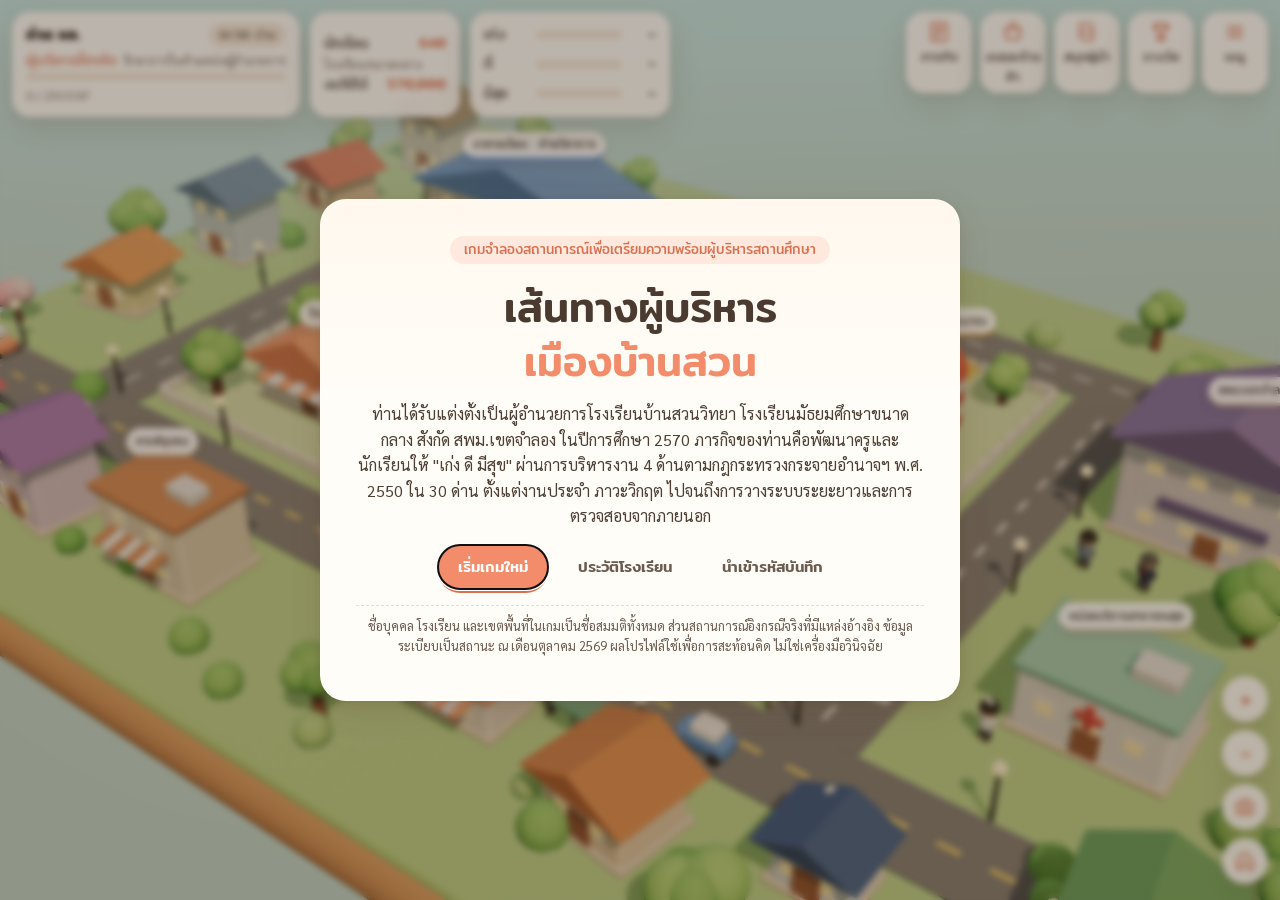
==== docs/index.html @ a123bcfb "level 20 - 40" ====
<!doctype html>
<html lang="th">
<head>
<meta charset="utf-8">
<meta name="viewport" content="width=device-width, initial-scale=1, viewport-fit=cover">
<title>เส้นทางผู้บริหาร เมืองบ้านสวน</title>
<meta name="description" content="เกมเตรียมความพร้อมผู้บริหารสถานศึกษามัธยมศึกษาไทย 20 ด่าน ในเมือง 3 มิติ">
<link rel="icon" href="data:image/svg+xml,%3Csvg xmlns='http://www.w3.org/2000/svg' viewBox='0 0 64 64'%3E%3Crect x='6' y='22' width='52' height='34' rx='8' fill='%23F4E6CF'/%3E%3Cpath d='M4 26 32 6l28 20z' fill='%23E08A5B'/%3E%3Crect x='26' y='38' width='12' height='18' rx='3' fill='%235B8DD6'/%3E%3C/svg%3E">
<link rel="preconnect" href="https://fonts.googleapis.com">
<link rel="preconnect" href="https://fonts.gstatic.com" crossorigin>
<link href="https://fonts.googleapis.com/css2?family=Mitr:wght@400;500;600&family=Sarabun:wght@400;500;600;700&display=swap" rel="stylesheet">
<link rel="stylesheet" href="css/style.css">
<script type="importmap">{ "imports": { "three": "./vendor/three.module.min.js" } }</script>
</head>
<body>
<div id="world" aria-label="เมืองบ้านสวน ภาพ 3 มิติ"></div>
<div id="labels" aria-hidden="false"></div>

<header id="hud">
  <div class="hud-card who">
    <div class="who-top"><b id="hud-name">ท่าน ผอ.</b><span class="chip" id="hud-progress">0/20 ด่าน</span></div>
    <div class="rank"><span id="hud-rank">ผู้บริหารฝึกหัด</span> <small id="hud-rank-sub"></small></div>
    <div class="exp"><div class="bar"><i id="hud-exp-bar"></i></div><small id="hud-exp">0 EXP</small></div>
  </div>
  <button class="hud-card fin" id="hud-fin" data-act="finance" data-arg="overview" title="งบประมาณโรงเรียน">
    <div class="fin-row"><span>นักเรียน</span><b id="hud-students">–</b></div>
    <div class="fin-row"><span id="hud-size">–</span></div>
    <div class="fin-row"><span>งบใช้ได้</span><b id="hud-money">–</b></div>
    <span class="crisis-tag" id="hud-crisis" hidden>ภาวะวิกฤต</span>
  </button>
  <div class="hud-card meters" title="ตัวชี้วัดในเกม ไม่ใช่การวัดจริง">
    <div class="meter" id="m-keng"><span>เก่ง</span><div class="bar"><i></i></div><b>–</b></div>
    <div class="meter" id="m-dee"><span>ดี</span><div class="bar"><i></i></div><b>–</b></div>
    <div class="meter" id="m-suk"><span>มีสุข</span><div class="bar"><i></i></div><b>–</b></div>
  </div>
</header>

<nav id="dock" aria-label="เมนูหลัก">
  <button data-act="board"><svg viewBox="0 0 24 24"><path d="M6 3h12a2 2 0 0 1 2 2v14a2 2 0 0 1-2 2H6a2 2 0 0 1-2-2V5a2 2 0 0 1 2-2Zm2 5h8M8 12h8M8 16h5"/></svg><span>ภารกิจ</span></button>
  <button data-act="finance" data-arg="shop"><svg viewBox="0 0 24 24"><path d="M4 9h16l-1.5 10h-13ZM8 9V7a4 4 0 0 1 8 0v2"/></svg><span>งบและร้านค้า</span></button>
  <button data-act="book"><svg viewBox="0 0 24 24"><path d="M5 4h9a4 4 0 0 1 4 4v12H9a4 4 0 0 1-4-4Zm0 12a4 4 0 0 1 4-4h9"/></svg><span>สมุดผู้นำ</span></button>
  <button data-act="hall"><svg viewBox="0 0 24 24"><path d="M8 4h8v5a4 4 0 0 1-8 0Zm0 1H5v2a3 3 0 0 0 3 3m8-5h3v2a3 3 0 0 1-3 3M12 13v4m-4 3h8l-1-3H9Z"/></svg><span>รางวัล</span></button>
  <button data-act="menu"><svg viewBox="0 0 24 24"><path d="M5 7h14M5 12h14M5 17h14"/></svg><span>เมนู</span></button>
</nav>
<div id="visitbar" hidden></div>

<div id="camctl" aria-label="ควบคุมกล้อง">
  <button data-act="zin" aria-label="ซูมเข้า">+</button>
  <button data-act="zout" aria-label="ซูมออก">−</button>
  <button data-act="snap" aria-label="ถ่ายภาพมุมนี้" title="ถ่ายภาพมุมนี้"><svg viewBox="0 0 24 24"><path d="M4 8h3l2-3h6l2 3h3v11H4Z"/><circle cx="12" cy="13" r="3.5"/></svg></button>
  <button data-act="home" aria-label="มองทั้งเมือง"><svg viewBox="0 0 24 24"><path d="M4 11 12 4l8 7v9h-5v-6H9v6H4Z"/></svg></button>
</div>

<div id="tracker" hidden></div>
<div id="reader" hidden><div class="reader-pic"></div><div class="bubble"><b class="who"></b><p class="say"></p></div></div>
<div id="intro" hidden></div>
<div id="flash"></div>
<aside id="sheet" aria-live="polite"></aside>

<div id="modal" class="modal" aria-hidden="true" role="dialog" aria-modal="true">
  <div class="modal-box">
    <button id="modal-close" class="x" data-act="close" aria-label="ปิด">×</button>
    <div id="modal-body"></div>
  </div>
</div>
<div id="toasts" aria-live="polite"></div>

<div id="loading"><div class="spinner"></div><p>กำลังปั้นเมืองบ้านสวน…</p></div>
<div id="nogl" hidden><p>เบราว์เซอร์นี้แสดงภาพ 3 มิติ (WebGL) ไม่ได้ ท่านยังเล่นภารกิจทั้งหมดได้จากเมนู "ภารกิจ" แต่จะไม่เห็นเมือง</p></div>

<script type="module" src="js/main.js"></script>
</body>
</html>
---- docs/css/style.css ----
:root {
  --cream: #FFF8EE;
  --paper: #FFFDF8;
  --ink: #3A2E28;
  --ink-2: #6B5A4E;
  --line: #EADCC8;
  --peach: #F28C6B;
  --peach-d: #D9714F;
  --sage: #7DAF5A;
  --sky: #BFE3E0;
  --gold: #F2C14E;
  --bad: #C9584A;
  --ok: #4E9A5E;
  --unv: #C08A2E;
  --shadow: 0 10px 30px rgba(92, 64, 40, .18), 0 2px 6px rgba(92, 64, 40, .10);
  --radius: 20px;
  --font-h: 'Mitr', 'Noto Sans Thai', 'Leelawadee UI', sans-serif;
  --font-b: 'Sarabun', 'Noto Sans Thai', 'Leelawadee UI', sans-serif;
}
* { box-sizing: border-box; }
html, body { margin: 0; height: 100%; overflow: hidden; background: var(--sky); color: var(--ink); font-family: var(--font-b); font-size: 16px; line-height: 1.6; -webkit-tap-highlight-color: transparent; }
button { font: inherit; color: inherit; cursor: pointer; }
a { color: #2F6FA3; }
h1, h2, h3, h4 { font-family: var(--font-h); font-weight: 500; line-height: 1.3; margin: .2em 0 .5em; }
h2 { font-size: 1.45rem; }
h3 { font-size: 1.08rem; color: #5a4636; }
h4 { font-size: 1rem; margin-top: 1em; }
p { margin: .4em 0 .8em; }
.small { font-size: .9rem; color: var(--ink-2); }
.tiny { font-size: .78rem; color: var(--ink-2); }
.fineprint { font-size: .8rem; color: var(--ink-2); border-top: 1px dashed var(--line); padding-top: .8em; margin-top: 1.2em; }

#world { position: fixed; inset: 0; }
#world canvas { display: block; touch-action: none; }
#labels { position: fixed; inset: 0; pointer-events: none; overflow: hidden; }

/* ป้ายลอยในเมือง */
.w-label { position: absolute; left: 0; top: 0; white-space: nowrap; font-family: var(--font-h); font-size: 12.5px; padding: 3px 10px 4px; border-radius: 999px; background: rgba(255, 253, 248, .92); box-shadow: 0 3px 10px rgba(92, 64, 40, .18); pointer-events: none; will-change: transform; transition: opacity .2s; }
.w-label.b-label { border-bottom: 3px solid var(--area, #C9B79E); font-size: 12px; }
.w-label.c-label { font-size: 12px; background: rgba(255, 253, 248, .85); }
.w-label.is-player { background: var(--gold); font-weight: 500; }
.w-label.hover { transform-origin: bottom center; background: #fff; outline: 2px solid var(--peach); }
.q-marker { position: absolute; left: 0; top: 0; pointer-events: auto; width: 34px; height: 34px; border-radius: 50%; border: 3px solid #fff; background: var(--gold); color: #6B4A12; font-family: var(--font-h); font-size: 20px; font-weight: 600; box-shadow: 0 6px 16px rgba(160, 110, 20, .45); animation: pulse 1.6s ease-in-out infinite; }
@keyframes pulse { 50% { box-shadow: 0 6px 22px rgba(242, 193, 78, .95); } }
.mood { position: absolute; left: 0; top: 0; width: 12px; height: 12px; border-radius: 50%; border: 2px solid #fff; box-shadow: 0 1px 4px rgba(0, 0, 0, .25); }
.mood[data-mood=good] { background: #7DBB5E; }
.mood[data-mood=ok] { background: #F2C14E; }
.mood[data-mood=low] { background: #E0735B; }

/* HUD */
#hud { position: fixed; top: max(12px, env(safe-area-inset-top)); left: 12px; display: flex; gap: 10px; flex-wrap: wrap; pointer-events: none; max-width: calc(100vw - 24px); }
.hud-card { pointer-events: auto; background: rgba(255, 253, 248, .93); backdrop-filter: blur(6px); border-radius: 18px; box-shadow: var(--shadow); padding: 10px 14px; }
.who { min-width: 230px; }
.who-top { display: flex; justify-content: space-between; align-items: center; gap: 8px; font-family: var(--font-h); }
.rank { font-family: var(--font-h); color: var(--peach-d); font-size: .95rem; }
.rank small { color: var(--ink-2); font-family: var(--font-b); font-size: .78rem; }
.exp small { font-size: .78rem; color: var(--ink-2); }
.bar { height: 9px; background: #F1E6D6; border-radius: 99px; overflow: hidden; flex: 1; }
.bar i { display: block; height: 100%; width: 0; background: linear-gradient(90deg, #F6B48F, var(--peach)); border-radius: 99px; transition: width .6s ease; }
.meters { display: grid; gap: 4px; min-width: 200px; }
.meter { display: grid; grid-template-columns: 44px 1fr 26px; align-items: center; gap: 8px; font-family: var(--font-h); font-size: .85rem; }
.meter b { text-align: right; font-weight: 500; }
#m-keng .bar i { background: linear-gradient(90deg, #A9C6EE, #5B8DD6); }
#m-dee .bar i { background: linear-gradient(90deg, #BFE0A8, #6FAF7A); }
#m-suk .bar i { background: linear-gradient(90deg, #F8C7D4, #E07A9B); }

#dock { position: fixed; right: 12px; top: max(12px, env(safe-area-inset-top)); display: flex; gap: 8px; }
#dock button { display: flex; flex-direction: column; align-items: center; gap: 2px; width: 66px; padding: 8px 4px 6px; border: 0; border-radius: 18px; background: rgba(255, 253, 248, .93); box-shadow: var(--shadow); font-family: var(--font-h); font-size: .8rem; transition: transform .15s; }
#dock button:hover { transform: translateY(-2px); }
#dock svg, #camctl svg { width: 24px; height: 24px; fill: none; stroke: var(--peach-d); stroke-width: 1.8; stroke-linecap: round; stroke-linejoin: round; }
#dock .cross { display: none; }
#dock .muted .cross { display: inline; }
#dock .muted .wave { display: none; }
.switch-row { display: flex; justify-content: space-between; align-items: center; gap: 12px; padding: 12px 14px; border: 1px solid var(--line); border-radius: 16px; background: #fff; margin: 10px 0; cursor: pointer; }
.switch-row span { display: grid; }
.switch-row small { color: var(--ink-2); font-size: .82rem; }
.switch-row input { appearance: none; width: 46px; height: 26px; border-radius: 99px; background: #E6DACA; position: relative; flex: none; cursor: pointer; transition: background .2s; }
.switch-row input::after { content: ''; position: absolute; top: 3px; left: 3px; width: 20px; height: 20px; border-radius: 50%; background: #fff; box-shadow: 0 1px 3px rgba(0,0,0,.2); transition: transform .2s; }
.switch-row input:checked { background: var(--peach); }
.switch-row input:checked::after { transform: translateX(20px); }
.switch-row input:focus-visible { outline: 3px solid rgba(242,140,107,.4); }
input[type=range] { width: 100%; accent-color: var(--peach); margin-top: 8px; }
#camctl { position: fixed; right: 12px; bottom: max(16px, env(safe-area-inset-bottom)); display: flex; flex-direction: column; gap: 8px; }
#camctl button { width: 46px; height: 46px; border-radius: 50%; border: 0; background: rgba(255, 253, 248, .93); box-shadow: var(--shadow); font-size: 1.5rem; font-family: var(--font-h); display: grid; place-items: center; color: var(--peach-d); }

#tracker[hidden], #sheet[hidden], #reader[hidden], #intro[hidden] { display: none !important; }
#tracker { position: fixed; left: 50%; transform: translateX(-50%); bottom: max(16px, env(safe-area-inset-bottom)); background: rgba(255, 253, 248, .96); border-radius: 18px; box-shadow: var(--shadow); padding: 10px 14px; display: flex; flex-wrap: wrap; gap: 8px; align-items: center; border-top: 4px solid var(--area); max-width: min(720px, calc(100vw - 90px)); }
.tr-title { font-family: var(--font-h); font-size: .9rem; width: 100%; }
.tr-item { border: 1px solid var(--line); background: #fff; border-radius: 999px; padding: 4px 12px; font-size: .88rem; }
.tr-item.done { background: #EAF4E3; border-color: #CFE3C2; color: var(--ok); }

/* sheet ตัวละคร */
#sheet { position: fixed; right: 12px; top: 100px; width: min(380px, calc(100vw - 24px)); max-height: calc(100vh - 200px); overflow: auto; background: var(--paper); border-radius: var(--radius); box-shadow: var(--shadow); padding: 18px 18px 16px; transform: translateX(calc(100% + 30px)); transition: transform .35s cubic-bezier(.2, .9, .3, 1.2); }
#sheet.show { transform: none; }
.sheet-head { display: flex; gap: 12px; align-items: center; margin-right: 24px; }
.avatar { width: 46px; height: 46px; border-radius: 50%; flex: none; background: radial-gradient(circle at 50% 38%, var(--skin) 0 34%, transparent 35%), radial-gradient(circle at 50% 22%, var(--hair) 0 36%, transparent 37%), radial-gradient(circle at 50% 120%, var(--shirt) 0 55%, transparent 56%), #F6EDDF; box-shadow: inset 0 0 0 3px #fff, 0 2px 6px rgba(0, 0, 0, .15); }
.ready { font-size: .88rem; }
.morale { display: grid; grid-template-columns: auto 1fr 28px; gap: 8px; align-items: center; font-size: .85rem; }
.task-box { background: #FFF4E6; border-radius: 16px; padding: 10px 12px; margin: 10px 0; }
.task-box.soft { background: #F4F7EE; }
.task-box h4 { margin: 0 0 4px; }
.cmds { display: grid; grid-template-columns: 1fr 1fr; gap: 8px; margin-top: 8px; }
.cmd { text-align: left; border: 1px solid var(--line); background: #fff; border-radius: 14px; padding: 8px 10px; transition: all .15s; }
.cmd:hover { border-color: var(--peach); transform: translateY(-1px); }
.cmd b { display: block; font-family: var(--font-h); font-weight: 500; color: var(--peach-d); }
.cmd span { font-size: .78rem; color: var(--ink-2); line-height: 1.4; display: block; }
.say { font-family: var(--font-h); }
.log { padding-left: 18px; font-size: .85rem; color: var(--ink-2); }
.log li { margin: 4px 0; }
.lv-list { list-style: none; padding: 0; }
.lv-list li { display: flex; gap: 6px; align-items: center; flex-wrap: wrap; padding: 6px 0; border-bottom: 1px dashed var(--line); font-size: .9rem; }
.lv-list li span:first-child { flex: 1 1 60%; }

/* modal */
.modal { position: fixed; inset: 0; display: none; place-items: center; background: rgba(70, 50, 35, .35); backdrop-filter: blur(3px); padding: 16px; z-index: 20; }
.modal.show { display: grid; animation: fade .2s; }
@keyframes fade { from { opacity: 0; } }
.modal-box { position: relative; background: var(--paper); border-radius: 26px; box-shadow: var(--shadow); width: min(640px, 100%); max-height: calc(100vh - 32px); max-height: calc(100dvh - 32px); display: flex; flex-direction: column; animation: pop .28s cubic-bezier(.2, .9, .3, 1.25); }
@keyframes pop { from { transform: scale(.94) translateY(10px); } }
.modal.wide .modal-box { width: min(980px, 100%); }
#modal-body { overflow: auto; padding: 26px 30px 24px; overscroll-behavior: contain; }
.x { position: absolute; top: 10px; right: 12px; width: 36px; height: 36px; border-radius: 50%; border: 0; background: #F3E9DA; font-size: 1.3rem; line-height: 1; z-index: 2; }

.btn { border: 0; border-radius: 999px; padding: 10px 20px; background: #F3E9DA; font-family: var(--font-h); font-weight: 500; font-size: .95rem; transition: transform .12s, box-shadow .12s, background .12s; display: inline-flex; align-items: center; gap: 6px; }
.btn:hover { transform: translateY(-1px); box-shadow: 0 4px 12px rgba(92, 64, 40, .15); }
.btn.primary { background: var(--peach); color: #fff; box-shadow: 0 4px 0 var(--peach-d); }
.btn.primary:active { transform: translateY(2px); box-shadow: 0 1px 0 var(--peach-d); }
.btn.ghost { background: transparent; color: var(--ink-2); }
.btn.danger { background: #F6D8D2; color: var(--bad); }
.btn.sm { padding: 5px 14px; font-size: .85rem; }
.btn-row { display: flex; gap: 10px; flex-wrap: wrap; margin-top: 16px; align-items: center; }
.btn-row.center { justify-content: center; }

.chip { display: inline-block; font-size: .78rem; padding: 2px 10px; border-radius: 999px; background: #F1E6D6; color: var(--ink-2); font-family: var(--font-h); font-weight: 400; vertical-align: middle; white-space: nowrap; }
.chip.area { background: var(--area); color: #fff; }
.chip.ok { background: #E3F1DD; color: var(--ok); }
.chip.bad { background: #F8DDD8; color: var(--bad); }
.chip.unv { background: #F8ECD2; color: var(--unv); }
.chip.exp { background: #FFF0C8; color: #8A6512; }
.chip.tag { background: color-mix(in srgb, var(--tag) 18%, #fff); color: color-mix(in srgb, var(--tag) 70%, #222); white-space: normal; }
.chip.warn-chip { background: #FBE3DC; color: #A24B3C; }
.st-passed { background: #E3F1DD; color: var(--ok); }
.st-inprogress { background: #FFF0C8; color: #8A6512; }
.st-failed { background: #F8DDD8; color: var(--bad); }
.st-skipped { background: #ECE7F4; color: #6E5C94; }
.st-locked { background: #EEE; color: #999; }

.card { background: #fff; border: 1px solid var(--line); border-radius: 18px; padding: 14px 16px; margin: 12px 0; }
.card.soft { background: #FBF5EC; }
.card h3:first-child { margin-top: 0; }
details summary { cursor: pointer; font-family: var(--font-h); color: #5a4636; }
.grid2 { display: grid; grid-template-columns: 1fr 1fr; gap: 0 14px; }
.tight { padding-left: 20px; margin: .3em 0; }
.tight li { margin: .3em 0; }
.steps { padding-left: 20px; }
.steps li { margin: .35em 0; }
.mini-marker { display: inline-grid; place-items: center; width: 20px; height: 20px; border-radius: 50%; background: var(--gold); font-family: var(--font-h); font-size: .8rem; }
table.mini { border-collapse: collapse; width: 100%; font-size: .86rem; }
table.mini th, table.mini td { text-align: left; padding: 5px 6px; border-bottom: 1px solid var(--line); vertical-align: top; }
table.mini th { font-family: var(--font-h); font-weight: 500; }
.field { display: block; margin: 12px 0; font-size: .92rem; color: #5a4636; }
.field input, .field textarea, textarea { display: block; width: 100%; margin-top: 6px; border: 1.5px solid var(--line); border-radius: 14px; padding: 9px 12px; font: inherit; color: var(--ink); background: #fff; resize: vertical; }
.field input:focus, textarea:focus { outline: none; border-color: var(--peach); box-shadow: 0 0 0 3px rgba(242, 140, 107, .2); }
.warn { background: #FFF1DC; border-left: 4px solid var(--gold); padding: 8px 12px; border-radius: 10px; font-size: .92rem; }
.quote { font-family: var(--font-h); color: #5a4636; border-left: 3px solid var(--peach); padding-left: 10px; }

/* title */
.modal.title .modal-box { background: linear-gradient(180deg, #FFF8EE, #FFFDF8 40%); }
.title-screen { text-align: center; padding: 10px 6px; }
.title-badge { display: inline-block; font-family: var(--font-h); font-size: .85rem; background: #FFE9DE; color: var(--peach-d); padding: 3px 14px; border-radius: 999px; }
.title-screen h1 { font-size: clamp(1.8rem, 5vw, 2.6rem); margin: .4em 0 .3em; color: #4A3A30; }
.title-screen h1 span { color: var(--peach); }
.lead { font-size: 1rem; color: #4E3F35; }

/* quest board */
.legend { display: flex; flex-wrap: wrap; gap: 12px; font-size: .85rem; margin: 6px 0 4px; }
.legend span { display: inline-flex; align-items: center; gap: 6px; }
.area-dot { display: inline-block; width: 10px; height: 10px; border-radius: 50%; background: var(--area); margin-right: 6px; }
.tier { margin-top: 18px; }
.tier.locked .q-row { opacity: .55; }
.q-row { display: flex; gap: 12px; align-items: center; padding: 10px 12px; border-radius: 16px; background: #fff; border: 1px solid var(--line); border-left: 6px solid var(--area); margin: 8px 0; }
.q-num { font-family: var(--font-h); font-size: 1.3rem; width: 34px; text-align: center; color: var(--area); }
.q-main { flex: 1; min-width: 0; }
.q-title { font-family: var(--font-h); font-weight: 500; }
.q-meta { font-size: .82rem; color: var(--ink-2); }
.dots { letter-spacing: 1px; color: var(--peach); }
.q-side { display: flex; flex-direction: column; align-items: flex-end; gap: 6px; }

/* level */
.lv-head { border-bottom: 3px solid var(--area); padding-bottom: 8px; margin-bottom: 8px; margin-right: 30px; }
.lv-head h2 { margin: .3em 0 .2em; }
.lv-exp { font-size: .9rem; color: var(--ink-2); }
.kolb { display: flex; gap: 4px; margin: 10px 0; flex-wrap: wrap; }
.kolb span { font-size: .75rem; font-family: var(--font-h); padding: 2px 10px; border-radius: 999px; background: #F3EDE4; color: #A8998A; }
.kolb span.on { background: #FFE2D6; color: var(--peach-d); }
.story p { font-size: 1.02rem; }
.step-prog { display: flex; gap: 6px; margin: 8px 0 4px; }
.step-prog i { flex: 1; height: 6px; border-radius: 99px; background: #EFE4D4; }
.step-prog i.done { background: var(--sage); }
.step-prog i.cur { background: var(--peach); }
.step-title { font-size: 1.15rem; }
.badge-style, .badge-unv { font-size: .85rem; padding: 6px 12px; border-radius: 12px; display: inline-block; }
.badge-style { background: #EEF4FA; color: #3F6C9A; }
.badge-unv { background: #F8ECD2; color: var(--unv); }
.note { background: #FBF5EC; border-radius: 12px; padding: 8px 12px; }
.opts { display: grid; gap: 10px; margin: 12px 0; }
.opt { display: flex; gap: 12px; text-align: left; align-items: flex-start; padding: 12px 14px; background: #fff; border: 1.5px solid var(--line); border-radius: 16px; transition: all .15s; line-height: 1.55; }
.opt:not([disabled]):hover { border-color: var(--peach); transform: translateX(3px); box-shadow: 0 4px 12px rgba(92, 64, 40, .08); }
.opt[disabled] { cursor: default; opacity: .62; }
.opt.chosen { opacity: 1; border-color: var(--peach); background: #FFF6F1; }
.opt.bad { border-color: var(--bad); background: #FDF0EE; }
.opt-l { flex: none; width: 28px; height: 28px; border-radius: 50%; display: grid; place-items: center; background: #F3E9DA; font-family: var(--font-h); font-size: .9rem; }
.opt.chosen .opt-l { background: var(--peach); color: #fff; }
.opt.bad .opt-l { background: var(--bad); }
.fb { border-radius: 16px; padding: 12px 14px; margin: 10px 0; border: 1px solid var(--line); background: #fff; }
.fb.ok { border-left: 5px solid var(--ok); }
.fb.illegal { border-left: 5px solid var(--bad); background: #FFF8F6; }
.fb.undetermined { border-left: 5px solid var(--unv); }
.fb-head { display: flex; gap: 6px; flex-wrap: wrap; align-items: center; }
.fb-tags { margin: 6px 0; display: flex; gap: 6px; flex-wrap: wrap; }
.consequence { color: #7A3B30; }
.teacher-view { font-size: .88rem; color: var(--ink-2); background: #F7F3EC; padding: 6px 10px; border-radius: 10px; }
.all-opts { margin: 10px 0; }
.ao { padding: 10px 0; border-bottom: 1px dashed var(--line); }
.ao-meta { display: flex; gap: 6px; flex-wrap: wrap; margin: 4px 0; }
.result { font-family: var(--font-h); font-size: 1.15rem; padding: 10px 14px; border-radius: 14px; margin: 10px 0; }
.result.pass { background: #E9F4E2; color: var(--ok); }
.result.fail { background: #FBE6E1; color: var(--bad); }
.result b { font-size: 1.6rem; }

/* book */
.book-head { display: flex; justify-content: space-between; gap: 12px; align-items: flex-start; margin-right: 30px; }
.axis { margin: 10px 0 14px; }
.ax-lbl { display: flex; justify-content: space-between; font-size: .85rem; gap: 10px; }
.ax-track { position: relative; height: 10px; border-radius: 99px; background: linear-gradient(90deg, #A9C6EE, #F3E9DA 50%, #D8CDBE); margin-top: 4px; }
.ax-track i { position: absolute; top: 50%; width: 18px; height: 18px; border-radius: 50%; background: var(--peach); border: 3px solid #fff; box-shadow: 0 2px 6px rgba(0, 0, 0, .2); transform: translate(-50%, -50%); }
.ax-sep { display: grid; gap: 4px; margin-top: 4px; }
.scores { display: grid; grid-template-columns: repeat(3, 1fr); gap: 8px; margin-top: 10px; }
.scores div { background: #FBF5EC; border-radius: 14px; padding: 8px; text-align: center; }
.scores div.hi { background: #FBE6E1; }
.scores b { display: block; font-family: var(--font-h); font-size: 1.3rem; font-weight: 500; }
.scores span { font-size: .78rem; color: var(--ink-2); }
.tagrow { display: grid; grid-template-columns: 210px 1fr 44px; gap: 10px; align-items: center; margin: 6px 0; }
.tagrow b { font-weight: 500; text-align: right; font-size: .9rem; }
.pie { display: grid; grid-template-columns: repeat(3, 1fr); gap: 10px; }

/* toast */
#toasts { position: fixed; left: 50%; top: 90px; transform: translateX(-50%); display: grid; gap: 8px; z-index: 40; pointer-events: none; width: min(460px, calc(100vw - 24px)); }
.toast { background: #fff; border-radius: 14px; padding: 9px 16px; box-shadow: var(--shadow); font-size: .92rem; animation: slide .3s cubic-bezier(.2, .9, .3, 1.2); transition: opacity .5s, transform .5s; text-align: center; }
.toast.good { border-left: 5px solid var(--sage); }
.toast.bad { border-left: 5px solid var(--bad); }
.toast.rank { background: linear-gradient(90deg, #FFF0C8, #FFE2D6); font-family: var(--font-h); }
.toast.out { opacity: 0; transform: translateY(-8px); }
@keyframes slide { from { transform: translateY(-12px); opacity: 0; } }

#loading { position: fixed; inset: 0; display: grid; place-content: center; text-align: center; background: var(--sky); font-family: var(--font-h); color: #4A3A30; z-index: 50; }
.spinner { width: 46px; height: 46px; border-radius: 50%; border: 5px solid #fff; border-top-color: var(--peach); margin: 0 auto 12px; animation: spin 1s linear infinite; }
@keyframes spin { to { transform: rotate(360deg); } }
#nogl { position: fixed; left: 50%; top: 50%; transform: translate(-50%, -50%); background: #fff; padding: 20px; border-radius: 18px; max-width: 420px; box-shadow: var(--shadow); }


/* ---------- ตัวละครเด้งขึ้นมาอ่านภารกิจ ---------- */
#reader { position: fixed; left: max(18px, calc(50vw - 490px - 250px)); bottom: 28px; z-index: 25; display: flex; flex-direction: column; align-items: center; width: 230px; pointer-events: none; }
#reader .reader-pic { width: 220px; height: 250px; border-radius: 50% 50% 26px 26px; background: radial-gradient(circle at 50% 60%, #FFF1DE, #F6DDBF 70%); box-shadow: var(--shadow); overflow: hidden; border: 4px solid #fff; }
#reader canvas { display: block; }
#reader .bubble { position: relative; margin-top: 12px; background: #fff; border-radius: 18px; padding: 10px 14px; box-shadow: var(--shadow); font-size: .9rem; line-height: 1.5; }
#reader .bubble::before { content: ''; position: absolute; top: -9px; left: 50%; transform: translateX(-50%); border: 10px solid transparent; border-top: 0; border-bottom-color: #fff; }
#reader .bubble b { display: block; font-family: var(--font-h); font-weight: 500; color: var(--peach-d); }
#reader .bubble p { margin: 2px 0 0; }
#reader.pop { animation: readerPop .6s cubic-bezier(.2, 1.4, .4, 1) both; }
@keyframes readerPop { 0% { transform: translateY(70px) scale(.6); opacity: 0; } 100% { transform: none; opacity: 1; } }
#reader.inline { position: static; flex-direction: row; align-items: center; gap: 14px; width: auto; margin: 6px 0 10px; pointer-events: auto; }
#reader.inline .reader-pic { width: 104px; height: 118px; flex: none; border-width: 3px; }
#reader.inline.lg .reader-pic { width: 150px; height: 170px; }
#reader.inline.lg .bubble { font-size: .98rem; padding: 12px 16px; }
#reader.inline .bubble { margin-top: 0; flex: 1; min-width: 0; }
#reader.inline .bubble::before { top: 50%; left: -9px; transform: translateY(-50%); border: 10px solid transparent; border-left: 0; border-right-color: #fff; }

/* ---------- ฉากเปิด ---------- */
#intro { position: fixed; inset: 0; z-index: 60; pointer-events: none; }
#intro .ib { position: absolute; left: 0; right: 0; background: #2E241D; pointer-events: auto; transition: height .5s; }
#intro .ib.top { top: 0; height: 9vh; }
#intro .ib.bottom { bottom: 0; min-height: 22vh; display: flex; align-items: center; justify-content: center; gap: 20px; padding: 12px 24px max(12px, env(safe-area-inset-bottom)); }
#intro .cap { max-width: 760px; color: #FFF3E3; text-align: center; opacity: 0; transform: translateY(10px); transition: opacity .6s, transform .6s; }
#intro .cap.show { opacity: 1; transform: none; }
#intro .cap b { font-family: var(--font-h); font-weight: 500; font-size: 1.5rem; color: var(--gold); display: block; }
#intro .cap p { font-size: 1.1rem; margin: 4px 0 0; line-height: 1.6; }
#intro .skip { position: absolute; right: 18px; bottom: max(14px, env(safe-area-inset-bottom)); color: #E9D9C6; }
#intro.out { opacity: 0; transition: opacity .5s; }
body.cine #hud, body.cine #dock, body.cine #camctl, body.cine #labels, body.cine #tracker, body.cine #toasts { opacity: 0; pointer-events: none; transition: opacity .4s; }

/* ---------- หอเกียรติยศ ---------- */
.awards { display: grid; grid-template-columns: repeat(auto-fill, minmax(260px, 1fr)); gap: 10px; }
.award { display: flex; gap: 12px; align-items: flex-start; padding: 12px 14px; border: 1px dashed var(--line); border-radius: 16px; background: #FAF7F2; color: #9A8B7E; }
.award b { font-family: var(--font-h); font-weight: 500; }
.award p { margin: 4px 0 0; }
.award .medal { flex: none; width: 42px; height: 42px; border-radius: 50%; display: grid; place-items: center; font-size: 1.3rem; background: #EEE6DA; color: #B7A898; }
.award.got { border-style: solid; border-color: #EBCB7A; background: #FFF8E4; color: var(--ink); }
.award.got .medal { background: radial-gradient(circle at 35% 30%, #FFE79A, #E3B341); color: #fff; box-shadow: 0 3px 8px rgba(160, 110, 20, .35); }
.toast.award { background: linear-gradient(90deg, #FFF3C8, #FFE2B0); }

/* ---------- เมนูและแชร์ ---------- */
.menu-grid { display: grid; grid-template-columns: 1fr 1fr; gap: 10px; }
.menu-grid .btn { justify-content: center; padding: 14px; }
.share-img { display: block; width: min(100%, 420px); margin: 6px auto 4px; border-radius: 18px; box-shadow: var(--shadow); }
a.btn { text-decoration: none; color: inherit; }
a.btn.primary { color: #fff; }
#flash { position: fixed; inset: 0; background: #fff; opacity: 0; pointer-events: none; z-index: 70; }
#flash.go { animation: flash .45s ease-out; }
@keyframes flash { 0% { opacity: .85; } 100% { opacity: 0; } }
@media (max-width: 760px) {
  #intro .cap b { font-size: 1.2rem; } #intro .cap p { font-size: .98rem; }
  #intro .ib.bottom { flex-direction: column; min-height: 30vh; }
  #intro .skip { position: static; }
  .menu-grid { grid-template-columns: 1fr; }
  #dock button span { font-size: .72rem; }
}


/* ---------- งบประมาณ ---------- */
.hud-card.fin { border: 0; text-align: left; font: inherit; cursor: pointer; min-width: 150px; position: relative; }
.fin-row { display: flex; justify-content: space-between; gap: 10px; font-family: var(--font-h); font-size: .85rem; }
.fin-row b { font-weight: 500; color: var(--peach-d); font-variant-numeric: tabular-nums; }
.fin-row #hud-size { font-size: .75rem; color: var(--ink-2); font-family: var(--font-b); }
.hud-card.fin.crisis { background: #F3E3DF; }
.crisis-tag { position: absolute; top: -8px; right: -6px; background: var(--bad); color: #fff; font-family: var(--font-h); font-size: .7rem; padding: 1px 8px; border-radius: 99px; animation: pulse 1.6s infinite; }
.tabs { display: flex; gap: 6px; margin: 4px 0 12px; flex-wrap: wrap; }
.tab { border: 1px solid var(--line); background: #fff; border-radius: 99px; padding: 6px 16px; font-family: var(--font-h); }
.tab.on { background: var(--peach); color: #fff; border-color: var(--peach); }
.fin-top { display: grid; grid-template-columns: repeat(auto-fit, minmax(130px, 1fr)); gap: 10px; margin: 6px 0 10px; }
.fin-top div { background: #FBF5EC; border-radius: 14px; padding: 10px 12px; }
.fin-top b { display: block; font-family: var(--font-h); font-size: 1.4rem; font-weight: 500; color: var(--peach-d); font-variant-numeric: tabular-nums; }
.fin-top span { font-size: .8rem; color: var(--ink-2); }
.wallets { display: grid; grid-template-columns: repeat(auto-fill, minmax(260px, 1fr)); gap: 8px; }
.wallet { display: flex; justify-content: space-between; align-items: center; gap: 10px; padding: 9px 12px; border-radius: 12px; background: #fff; border: 1px solid var(--line); border-left: 5px solid var(--w); font-size: .88rem; }
.wallet b { font-family: var(--font-h); font-weight: 500; font-variant-numeric: tabular-nums; white-space: nowrap; }
.log b.neg { color: var(--bad); font-weight: 500; } .log b.pos { color: var(--ok); font-weight: 500; }
.crisis-box { background: #FBE6E1; border-left: 5px solid var(--bad); border-radius: 12px; padding: 10px 14px; margin: 8px 0; }
.shop { display: grid; grid-template-columns: repeat(auto-fill, minmax(240px, 1fr)); gap: 10px; }
.shop-item { display: flex; flex-direction: column; gap: 4px; text-align: left; background: #fff; border: 1.5px solid var(--line); border-radius: 16px; padding: 12px 14px; transition: all .15s; }
.shop-item:hover { border-color: var(--peach); transform: translateY(-2px); }
.shop-item b { font-family: var(--font-h); font-weight: 500; }
.shop-item .price { margin-top: auto; font-family: var(--font-h); color: var(--peach-d); font-variant-numeric: tabular-nums; }
.shop-item.owned { background: #EEF6E8; border-color: #CFE3C2; } .shop-item.owned .price { color: var(--ok); }
.shop-item.locked { background: #F6F2EC; color: #8E8070; } .shop-item.locked .price { color: #9A8B7E; font-size: .85rem; }
.srcs { display: grid; grid-template-columns: repeat(auto-fill, minmax(250px, 1fr)); gap: 8px; }
.src { text-align: left; background: #fff; border: 1.5px solid var(--line); border-left: 6px solid var(--w); border-radius: 14px; padding: 10px 12px; }
.src:not([disabled]):hover { border-color: var(--peach); border-left-color: var(--w); }
.src[disabled] { opacity: .55; cursor: default; }
.src b { display: block; font-weight: 600; font-size: .9rem; } .src span { font-size: .8rem; color: var(--ink-2); font-variant-numeric: tabular-nums; }
#visitbar { position: fixed; top: max(12px, env(safe-area-inset-top)); left: 50%; transform: translateX(-50%); z-index: 12; background: rgba(255,253,248,.96); border-radius: 18px; box-shadow: var(--shadow); padding: 10px 16px; display: flex; gap: 14px; align-items: center; max-width: calc(100vw - 24px); border-top: 4px solid var(--gold); }
#visitbar > div { display: grid; min-width: 0; } #visitbar b { font-family: var(--font-h); font-weight: 500; }
#visitbar[hidden] { display: none !important; }
body.visiting #hud, body.visiting #dock, body.visiting #tracker { display: none; }
@media (max-width: 760px) {
  .hud-card.fin { width: 176px; min-width: 0; padding: 6px 12px; }
  .fin-top { grid-template-columns: 1fr; }
  #visitbar { flex-direction: column; align-items: stretch; top: 8px; }
}

/* ---------- แชร์ภาพ ---------- */
.share-opts { display: flex; gap: 18px; flex-wrap: wrap; }
.share-opts .tabs { margin: 4px 0 6px; }
.share-img.frame { width: 100%; max-width: 640px; }
.center { text-align: center; }
#camctl button.pulse { animation: pulse 1.4s infinite; background: var(--gold); }
@media (max-width: 760px) { #camctl button[data-act=snap] { display: grid !important; } }


/* ---------- ทำเนียบบุคลากร ---------- */
.cast { display: grid; grid-template-columns: repeat(auto-fill, minmax(290px, 1fr)); gap: 10px; }
.cast-card { display: flex; gap: 12px; background: #fff; border: 1px solid var(--line); border-radius: 18px; padding: 10px 12px; }
.cast-card img { width: 90px; height: 100px; flex: none; border-radius: 50% 50% 16px 16px; background: radial-gradient(circle at 50% 60%, #FFF1DE, #F6DDBF 70%); object-fit: cover; }
.cast-card > div { min-width: 0; display: flex; flex-direction: column; gap: 3px; align-items: flex-start; }
.cast-card b { font-family: var(--font-h); font-weight: 500; }
.cast-card p { margin: 2px 0; }
.cast-card .say { font-size: .85rem; color: var(--peach-d); }
.cast.me .cast-card { background: #FFF8E4; border-color: #EBCB7A; }
.bio { font-size: .88rem; background: #FBF5EC; border-radius: 12px; padding: 8px 10px; }

.shop-item .tags { display: flex; gap: 4px; flex-wrap: wrap; }
.tabs.sub .tab { font-size: .85rem; padding: 4px 12px; }


/* ---------- คำถามถูกหรือผิด ---------- */
.quiz-balloon { position: absolute; left: 0; top: 0; pointer-events: auto; border: 0; width: 56px; height: 64px; border-radius: 50% 50% 46% 46%; background: radial-gradient(circle at 35% 30%, #FFE79A, #F2A541); color: #6B3E0A; font-family: var(--font-h); box-shadow: 0 8px 18px rgba(160, 100, 20, .4); display: grid; place-content: center; line-height: 1; animation: pulse 1.6s infinite; }
.quiz-balloon[hidden] { display: none !important; }
.quiz-balloon span { font-size: 1.6rem; font-weight: 600; }
.quiz-balloon small { font-size: .62rem; }
.quiz-balloon::after { content: ''; position: absolute; left: 50%; bottom: -14px; width: 1.5px; height: 14px; background: #B98A4A; }
.quiz { text-align: left; }
.quiz-q { font-family: var(--font-h); font-size: 1.15rem; line-height: 1.6; color: #3A2E28; }
.tf { display: grid; grid-template-columns: 1fr 1fr; gap: 12px; margin: 12px 0; }
.tf-btn { justify-content: center; font-size: 1.15rem; padding: 14px; }
.tf-btn.t { background: #E3F1DD; color: var(--ok); } .tf-btn.f { background: #F8DDD8; color: var(--bad); }
.tf-btn.chosen { outline: 3px solid var(--peach); }
.tf-btn[disabled] { opacity: .75; cursor: default; }
.quiz-cta { display: flex; justify-content: space-between; align-items: center; gap: 12px; background: #FFF3D6; border-radius: 16px; padding: 12px 14px; margin-bottom: 12px; }
.quiz-cta > div { display: grid; }
.quiz-cta b { font-family: var(--font-h); font-weight: 500; }

/* มือถือ */
@media (max-width: 760px) {
  body { font-size: 15px; }
  #hud { flex-direction: column; gap: 6px; }
  .who { min-width: 0; width: 200px; padding: 8px 12px; }
  .meters { width: 200px; min-width: 0; padding: 6px 12px; }
  #dock { top: auto; bottom: max(12px, env(safe-area-inset-bottom)); left: 12px; right: 70px; justify-content: space-between; }
  #dock button { flex: 1; width: auto; }
  #camctl { bottom: max(12px, env(safe-area-inset-bottom)); }
  #camctl button { width: 42px; height: 42px; }
  #camctl button:not(:last-child) { display: none; }
  #tracker { bottom: 92px; max-width: calc(100vw - 24px); }
  #sheet { top: auto; bottom: 0; right: 0; left: 0; width: 100%; max-height: 64vh; border-radius: 24px 24px 0 0; transform: translateY(105%); padding-bottom: max(18px, env(safe-area-inset-bottom)); z-index: 30; }
  #dock, #camctl, #tracker { z-index: 5; }
  .rank small { display: none; }
  .who, .meters { width: 176px; }
  .meter { grid-template-columns: 38px 1fr 22px; font-size: .78rem; }
  .who-top { font-size: .9rem; }
  #modal-body { padding: 22px 18px 20px; }
  .modal { padding: 8px; }
  .grid2, .pie { grid-template-columns: 1fr; }
  .cmds { grid-template-columns: 1fr 1fr; }
  .tagrow { grid-template-columns: 1fr 1fr 40px; }
  .q-row { flex-wrap: wrap; }
  .q-side { flex-direction: row; width: 100%; justify-content: flex-end; }
  .book-head { flex-direction: column; }
}

/* พิมพ์สมุดผู้นำ: ขอบกระดาษกว้าง อ่านสบาย ไม่ตัดคำกลางบรรทัด */
@media print {
  @page { size: A4; margin: 22mm 20mm; }
  html, body { overflow: visible; height: auto; background: #fff; }
  #world, #labels, #hud, #dock, #camctl, #tracker, #sheet, #toasts, .x, .btn, #loading, #reader, #intro, #flash { display: none !important; }
  .modal { position: static; display: block !important; background: none; padding: 0; backdrop-filter: none; }
  .modal-box { box-shadow: none; width: 100% !important; max-height: none; animation: none; }
  #modal-body { overflow: visible; padding: 0; }
  .card, .axis, .tagrow, .fb { break-inside: avoid; }
  .grid2 { grid-template-columns: 1fr 1fr; }
  body { font-size: 11.5pt; line-height: 1.65; word-break: keep-all; overflow-wrap: break-word; hyphens: none; }
  textarea { border: 1px solid #ccc; min-height: 4em; overflow: visible; }
  a { color: inherit; text-decoration: none; }
}
@media (prefers-reduced-motion: reduce) { *, *::before, *::after { animation: none !important; transition: none !important; } }

/* ป้ายของที่จัดหา ที่ดินใหม่ และกิจกรรมในภาคเรียนนี้ */
.w-label.f-label { font-size: 11.5px; padding: 2px 9px 3px; border-left: 4px solid #6FAF7A; }
.w-label.f-label.land { border-left-color: #D9A441; background: rgba(255, 246, 225, .94); }
.w-label.f-label.ev { border-left-color: #E07A9B; }
.w-label.new { background: var(--gold, #F2C14E); font-weight: 600; font-size: 13px; z-index: 3; box-shadow: 0 0 0 3px rgba(255, 255, 255, .85), 0 6px 18px rgba(92, 64, 40, .3); animation: newpop 1s ease-in-out infinite alternate; }
.w-label.new::before { content: 'ใหม่ · '; }
@keyframes newpop { from { filter: brightness(1); } to { filter: brightness(1.12); } }
/* เกณฑ์ความพร้อมของโรงเรียนประจำด่าน */
.reqs { list-style: none; margin: 6px 0 0; padding: 0; display: grid; gap: 4px; }
.reqs li { display: flex; gap: 8px; align-items: baseline; font-size: 13px; line-height: 1.45; }
.reqs li .mk { flex: 0 0 auto; width: 18px; height: 18px; border-radius: 50%; display: inline-grid; place-items: center; font-size: 11px; color: #fff; background: #C9B79E; transform: translateY(3px); }
.reqs li.ok .mk { background: #6FAF7A; }
.reqs li.no .mk { background: #E07A5F; }
.reqs li .now { color: #8A7A66; font-size: 12px; }
.reqs li .go { margin-left: auto; flex: 0 0 auto; }
.req-box { border: 1.5px dashed #D9C6A5; border-radius: 14px; padding: 10px 12px; margin: 10px 0; background: #FFFBF3; }
.req-box.ok { border-color: #A9D3A0; background: #F5FBF2; }
.req-box h4 { margin: 0 0 2px; font-size: 14px; }
.q-reqs { font-size: 12px; color: #8A7A66; margin-top: 2px; }
.q-reqs b { color: #C0563A; font-weight: 500; }
.chip.st-pending { background: #FBE3C8; color: #9A5A1E; }
.task-box .cue { background: #FFF8EC; border-left: 3px solid var(--peach, #E08A5B); padding: 8px 10px; border-radius: 0 10px 10px 0; font-size: 13.5px; line-height: 1.6; margin: 6px 0 4px; }
.chip.guard { background: #DCEFF7; color: #2F6F8A; }

/* การ์ดสถานการณ์กะทันหัน: หนังสือพิมพ์ลอยมาจากเขต */
.news-wrap { position: fixed; inset: 0; z-index: 60; display: grid; place-items: center; padding: 16px; background: rgba(40, 32, 22, .35); animation: newsdim .5s ease both; }
.news { width: min(620px, 100%); max-height: calc(100dvh - 32px); overflow: auto; background: #F4ECD8 repeating-linear-gradient(0deg, rgba(120, 100, 70, .045) 0 1px, transparent 1px 4px); color: #2B2418; border-radius: 4px; padding: 18px 22px 18px; box-shadow: 0 30px 60px rgba(30, 20, 10, .45), 0 0 0 1px rgba(90, 70, 40, .15); font-family: 'Sarabun', 'Noto Sans Thai', sans-serif; transform-origin: 85% 0%; animation: newsfly 1.1s cubic-bezier(.2, .8, .25, 1.05) both; }
.news::before { content: ''; position: absolute; }
.news-mast { display: flex; flex-direction: column; align-items: center; border-bottom: 3px double #2B2418; padding-bottom: 6px; margin-bottom: 8px; }
.news-mast span { font-family: 'Mitr', serif; font-weight: 600; font-size: 30px; letter-spacing: .02em; line-height: 1.1; }
.news-mast small { font-size: 12px; color: #6B5A40; border-top: 1px solid #2B2418; width: 100%; text-align: center; margin-top: 4px; padding-top: 3px; }
.news-from { font-size: 12.5px; color: #6B5A40; margin-bottom: 4px; }
.news-from .chip { background: #2B2418; color: #F4ECD8; }
.news.crisis .news-from .chip { background: #B03A2E; }
.news h2 { font-family: 'Sarabun', sans-serif; font-weight: 800; font-size: 26px; line-height: 1.3; margin: 2px 0 8px; }
.news-body { font-size: 15.5px; line-height: 1.7; }
.news-body p { margin: 0 0 8px; }
.news-guard { background: rgba(79, 163, 160, .15); border-left: 3px solid #2F8F88; padding: 4px 8px; font-size: 13.5px; }
.news-ask { font-weight: 600; margin: 10px 0 8px; border-top: 1px solid rgba(43, 36, 24, .35); padding-top: 8px; }
.news-btns { display: flex; gap: 10px; flex-wrap: wrap; }
.news-btns .btn { flex: 1 1 200px; }
.news-wrap.out { animation: newsdim .45s ease reverse both; }
.news-wrap.out .news { animation: newsaway .45s ease both; }
@keyframes newsfly { 0% { transform: translate(60vw, -70vh) rotate(38deg) scale(.25); opacity: 0; } 55% { opacity: 1; } 78% { transform: translate(0, 0) rotate(-4deg) scale(1.03); } 100% { transform: none; } }
@keyframes newsaway { to { transform: translateY(40px) rotate(3deg) scale(.9); opacity: 0; } }
@keyframes newsdim { from { background: rgba(40, 32, 22, 0); } }
@media (max-width: 560px) { .news { padding: 14px 14px; } .news-mast span { font-size: 24px; } .news h2 { font-size: 20px; } .news-body { font-size: 14.5px; } }
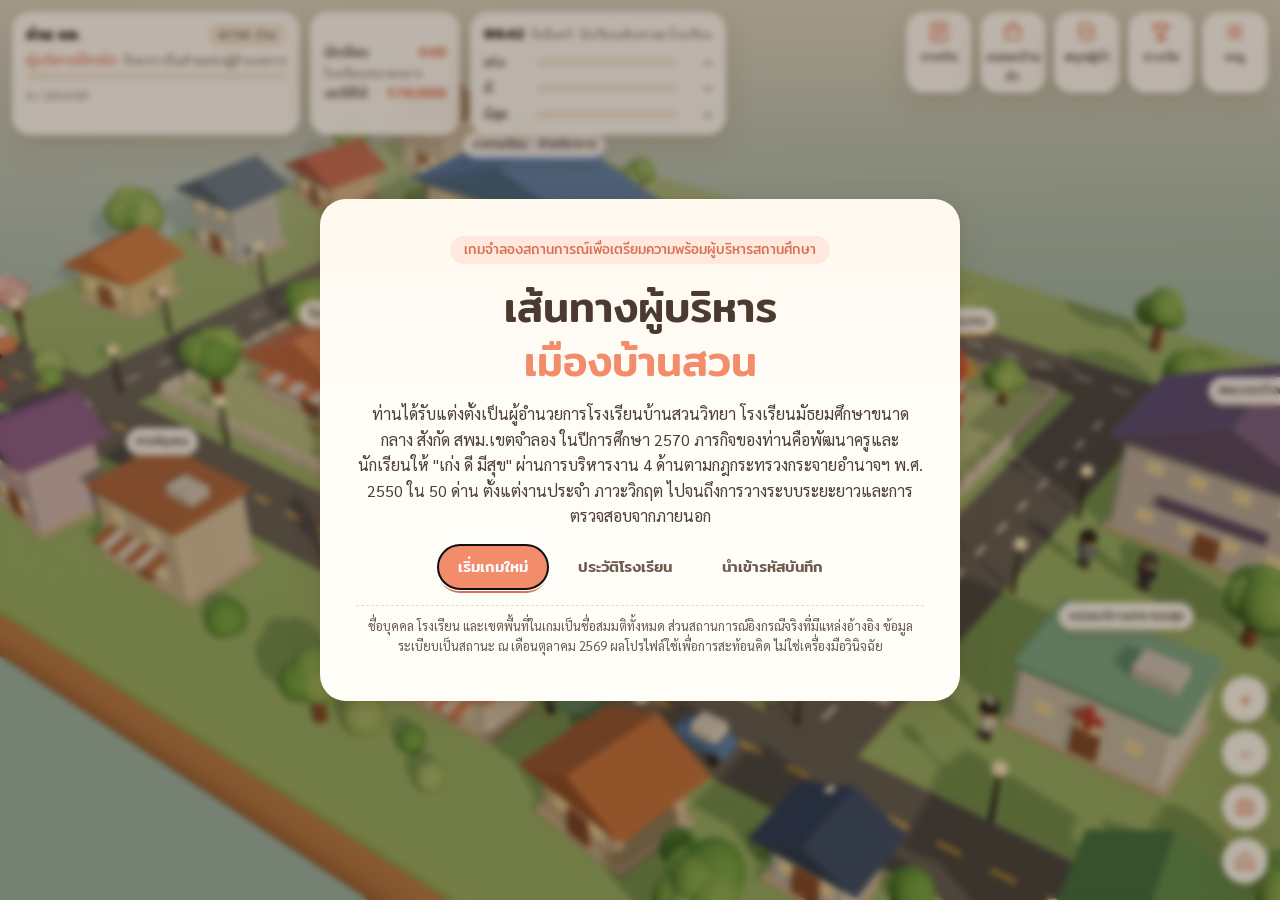
==== commit e1452b13: "card" ====
--- a/docs/index.html
+++ b/docs/index.html
@@ -4,7 +4,7 @@
 <meta charset="utf-8">
 <meta name="viewport" content="width=device-width, initial-scale=1, viewport-fit=cover">
 <title>เส้นทางผู้บริหาร เมืองบ้านสวน</title>
-<meta name="description" content="เกมเตรียมความพร้อมผู้บริหารสถานศึกษามัธยมศึกษาไทย 20 ด่าน ในเมือง 3 มิติ">
+<meta name="description" content="เกมเตรียมความพร้อมผู้บริหารสถานศึกษามัธยมศึกษาไทย 50 ด่าน ในเมือง 3 มิติ">
 <link rel="icon" href="data:image/svg+xml,%3Csvg xmlns='http://www.w3.org/2000/svg' viewBox='0 0 64 64'%3E%3Crect x='6' y='22' width='52' height='34' rx='8' fill='%23F4E6CF'/%3E%3Cpath d='M4 26 32 6l28 20z' fill='%23E08A5B'/%3E%3Crect x='26' y='38' width='12' height='18' rx='3' fill='%235B8DD6'/%3E%3C/svg%3E">
 <link rel="preconnect" href="https://fonts.googleapis.com">
 <link rel="preconnect" href="https://fonts.gstatic.com" crossorigin>
@@ -18,7 +18,7 @@
 
 <header id="hud">
   <div class="hud-card who">
-    <div class="who-top"><b id="hud-name">ท่าน ผอ.</b><span class="chip" id="hud-progress">0/20 ด่าน</span></div>
+    <div class="who-top"><b id="hud-name">ท่าน ผอ.</b><span class="chip" id="hud-progress">0/50 ด่าน</span></div>
     <div class="rank"><span id="hud-rank">ผู้บริหารฝึกหัด</span> <small id="hud-rank-sub"></small></div>
     <div class="exp"><div class="bar"><i id="hud-exp-bar"></i></div><small id="hud-exp">0 EXP</small></div>
   </div>
@@ -27,8 +27,10 @@
     <div class="fin-row"><span id="hud-size">–</span></div>
     <div class="fin-row"><span>งบใช้ได้</span><b id="hud-money">–</b></div>
     <span class="crisis-tag" id="hud-crisis" hidden>ภาวะวิกฤต</span>
+    <span class="staff-tag" id="hud-staff-alert" hidden>อัตรากำลังขาด</span>
   </button>
   <div class="hud-card meters" title="ตัวชี้วัดในเกม ไม่ใช่การวัดจริง">
+    <div class="clock-row" title="เวลาในเกม ไม่ใช่เวลาจริง"><b id="clk-time">06:40</b><span id="clk-day">วันจันทร์</span><span id="clk-mode"></span></div>
     <div class="meter" id="m-keng"><span>เก่ง</span><div class="bar"><i></i></div><b>–</b></div>
     <div class="meter" id="m-dee"><span>ดี</span><div class="bar"><i></i></div><b>–</b></div>
     <div class="meter" id="m-suk"><span>มีสุข</span><div class="bar"><i></i></div><b>–</b></div>
--- a/docs/css/style.css
+++ b/docs/css/style.css
@@ -467,26 +467,63 @@
 .task-box .cue { background: #FFF8EC; border-left: 3px solid var(--peach, #E08A5B); padding: 8px 10px; border-radius: 0 10px 10px 0; font-size: 13.5px; line-height: 1.6; margin: 6px 0 4px; }
 .chip.guard { background: #DCEFF7; color: #2F6F8A; }
 
-/* การ์ดสถานการณ์กะทันหัน: หนังสือพิมพ์ลอยมาจากเขต */
-.news-wrap { position: fixed; inset: 0; z-index: 60; display: grid; place-items: center; padding: 16px; background: rgba(40, 32, 22, .35); animation: newsdim .5s ease both; }
-.news { width: min(620px, 100%); max-height: calc(100dvh - 32px); overflow: auto; background: #F4ECD8 repeating-linear-gradient(0deg, rgba(120, 100, 70, .045) 0 1px, transparent 1px 4px); color: #2B2418; border-radius: 4px; padding: 18px 22px 18px; box-shadow: 0 30px 60px rgba(30, 20, 10, .45), 0 0 0 1px rgba(90, 70, 40, .15); font-family: 'Sarabun', 'Noto Sans Thai', sans-serif; transform-origin: 85% 0%; animation: newsfly 1.1s cubic-bezier(.2, .8, .25, 1.05) both; }
-.news::before { content: ''; position: absolute; }
-.news-mast { display: flex; flex-direction: column; align-items: center; border-bottom: 3px double #2B2418; padding-bottom: 6px; margin-bottom: 8px; }
-.news-mast span { font-family: 'Mitr', serif; font-weight: 600; font-size: 30px; letter-spacing: .02em; line-height: 1.1; }
-.news-mast small { font-size: 12px; color: #6B5A40; border-top: 1px solid #2B2418; width: 100%; text-align: center; margin-top: 4px; padding-top: 3px; }
-.news-from { font-size: 12.5px; color: #6B5A40; margin-bottom: 4px; }
-.news-from .chip { background: #2B2418; color: #F4ECD8; }
-.news.crisis .news-from .chip { background: #B03A2E; }
-.news h2 { font-family: 'Sarabun', sans-serif; font-weight: 800; font-size: 26px; line-height: 1.3; margin: 2px 0 8px; }
-.news-body { font-size: 15.5px; line-height: 1.7; }
+/* การ์ดสถานการณ์กะทันหัน: หนังสือพิมพ์แบบเรียบ ใช้โทนเดียวกับหน้าต่างอื่นของเกม */
+.news-wrap { position: fixed; inset: 0; z-index: 60; display: grid; place-items: center; padding: 16px; background: rgba(58, 46, 40, .28); animation: newsdim .5s ease both; }
+.news { position: relative; width: min(560px, 100%); max-height: calc(100dvh - 32px); overflow: auto; color: var(--ink);
+  background: var(--paper); border-radius: var(--radius); padding: 22px 26px 22px; font-family: var(--font-b);
+  box-shadow: var(--shadow); border: 1px solid var(--line);
+  transform-origin: 85% 0%; animation: newsfly .9s cubic-bezier(.2, .8, .25, 1.02) both; }
+.news-mast { display: flex; align-items: baseline; justify-content: space-between; gap: 12px; padding-bottom: 10px; margin-bottom: 14px; border-bottom: 1px solid var(--line); }
+.news-mast span { font-family: var(--font-h); font-weight: 500; font-size: 18px; letter-spacing: .02em; color: var(--ink); }
+.news-mast small { font-size: 12px; color: var(--ink-2); text-align: right; }
+.news-from { font-size: 13px; color: var(--ink-2); margin-bottom: 6px; display: flex; align-items: center; gap: 8px; flex-wrap: wrap; }
+.news-from .chip { background: var(--cream); color: var(--ink); border: 1px solid var(--line); }
+.news.crisis .news-from .chip { background: #FCE7E1; color: var(--bad); border-color: #F3CFC4; }
+.news h2 { font-family: var(--font-h); font-weight: 500; font-size: 23px; line-height: 1.35; margin: 4px 0 10px; color: var(--ink); }
+.news-body { font-size: 15.5px; line-height: 1.75; color: var(--ink); }
 .news-body p { margin: 0 0 8px; }
-.news-guard { background: rgba(79, 163, 160, .15); border-left: 3px solid #2F8F88; padding: 4px 8px; font-size: 13.5px; }
-.news-ask { font-weight: 600; margin: 10px 0 8px; border-top: 1px solid rgba(43, 36, 24, .35); padding-top: 8px; }
+.news-guard { background: var(--cream); border-radius: 12px; padding: 8px 12px; font-size: 13.5px; color: var(--ink-2); }
+.news-ask { font-size: 14.5px; color: var(--ink-2); margin: 14px 0 12px; padding-top: 12px; border-top: 1px solid var(--line); }
 .news-btns { display: flex; gap: 10px; flex-wrap: wrap; }
-.news-btns .btn { flex: 1 1 200px; }
-.news-wrap.out { animation: newsdim .45s ease reverse both; }
-.news-wrap.out .news { animation: newsaway .45s ease both; }
-@keyframes newsfly { 0% { transform: translate(60vw, -70vh) rotate(38deg) scale(.25); opacity: 0; } 55% { opacity: 1; } 78% { transform: translate(0, 0) rotate(-4deg) scale(1.03); } 100% { transform: none; } }
-@keyframes newsaway { to { transform: translateY(40px) rotate(3deg) scale(.9); opacity: 0; } }
-@keyframes newsdim { from { background: rgba(40, 32, 22, 0); } }
-@media (max-width: 560px) { .news { padding: 14px 14px; } .news-mast span { font-size: 24px; } .news h2 { font-size: 20px; } .news-body { font-size: 14.5px; } }
+.news-btns .btn { flex: 1 1 200px; justify-content: center; text-align: center; }
+.news-wrap.out { animation: newsdim .4s ease reverse both; }
+.news-wrap.out .news { animation: newsaway .4s ease both; }
+@keyframes newsfly { 0% { transform: translate(40vw, -50vh) rotate(18deg) scale(.4); opacity: 0; } 60% { opacity: 1; } 85% { transform: translate(0, 0) rotate(-1.5deg) scale(1.01); } 100% { transform: none; } }
+@keyframes newsaway { to { transform: translateY(24px) scale(.96); opacity: 0; } }
+@keyframes newsdim { from { background: rgba(58, 46, 40, 0); } }
+@media (max-width: 560px) { .news { padding: 18px 18px; } .news-mast { flex-direction: column; gap: 2px; } .news-mast small { text-align: left; } .news h2 { font-size: 19px; } .news-body { font-size: 14.5px; } }
+
+/* นาฬิกาในเกม */
+.clock-row { display: flex; gap: 6px; align-items: baseline; font-size: .74rem; color: var(--ink-2, #6b6259); margin-bottom: 3px; white-space: nowrap; overflow: hidden; }
+.clock-row b { font-family: var(--font-h); font-size: .9rem; color: var(--ink, #2b2622); font-variant-numeric: tabular-nums; }
+.clock-row #clk-mode { overflow: hidden; text-overflow: ellipsis; }
+.clock-row.night b { color: #4A5A8A; }
+.clock-row.assembly #clk-mode { color: #C0504D; font-weight: 600; }
+/* อัตรากำลัง */
+.staff-tag { position: absolute; bottom: -8px; right: -6px; background: #E8A23A; color: #fff; font-family: var(--font-h); font-size: .66rem; padding: 1px 8px; border-radius: 99px; }
+.staff-box { border: 1px solid var(--line, #e6dccb); border-radius: 14px; padding: 8px 12px; margin-bottom: 10px; }
+.staff-row { display: flex; align-items: center; gap: 10px; padding: 5px 0; }
+.staff-row span:first-child { flex: 1; }
+.staff-row.short b { color: #C0504D; }
+.pet-label { background: rgba(255, 246, 228, .92); font-size: .7rem; }
+/* จดหมายจากเขต: บันทึกข้อความ */
+.news.letter { font-family: 'Sarabun', sans-serif; }
+.news.letter .memo-head { text-align: center; font-family: var(--font-h); font-size: 1.15rem; letter-spacing: .02em; margin: 2px 0 8px; }
+.news.letter .memo-meta { display: grid; grid-template-columns: auto 1fr; gap: 2px 10px; font-size: .84rem; border-bottom: 1px solid var(--line, #e6dccb); padding-bottom: 8px; margin-bottom: 8px; }
+.news.letter .memo-meta span:nth-child(odd) { font-weight: 600; }
+.news.letter .chip.kind { background: #E6EEF7; color: #3E5C82; }
+
+/* แท็บสร้างอาคาร */
+.build-list { display: grid; gap: 8px; }
+.build-row { display: flex; gap: 12px; align-items: center; border: 1px solid var(--line, #e6dccb); border-radius: 14px; padding: 10px 12px; }
+.build-row > div:first-child { flex: 1; display: grid; gap: 2px; }
+.build-state { font-size: .8rem; font-weight: 600; color: #8A6A2E; }
+.build-row.done .build-state { color: #3E7D4F; }
+.build-row.build .build-state { color: #2F6FB0; }
+.build-row.lvlock { opacity: .6; }
+@media (max-width: 560px) { .build-row { flex-direction: column; align-items: stretch; } }
+
+.don-uses { margin: 4px 0 8px; display: flex; flex-wrap: wrap; gap: 4px; font-size: .78rem; }
+.don-item { cursor: pointer; border: 1px solid var(--line, #e6dccb); }
+
+.chip.wrap { white-space: normal; max-width: 100%; line-height: 1.35; padding: 3px 10px; border-radius: 12px; text-align: left; }
